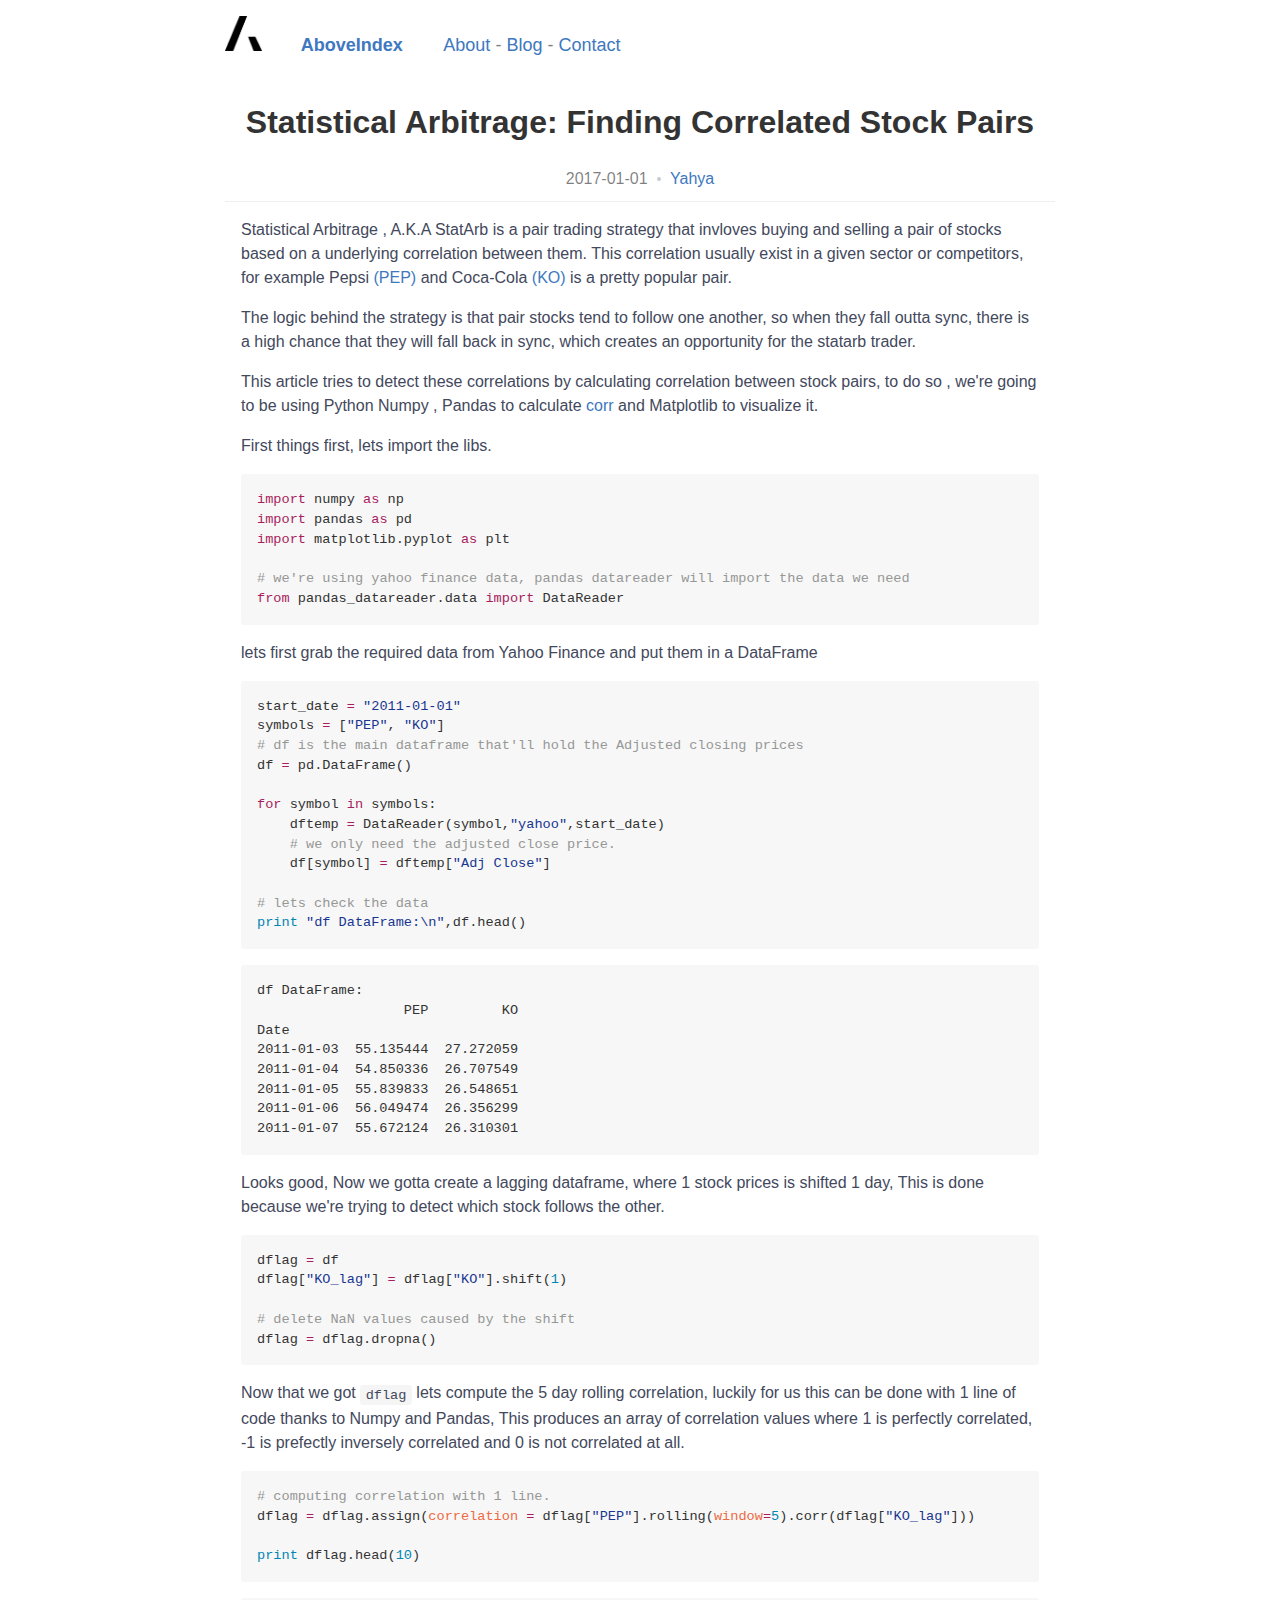
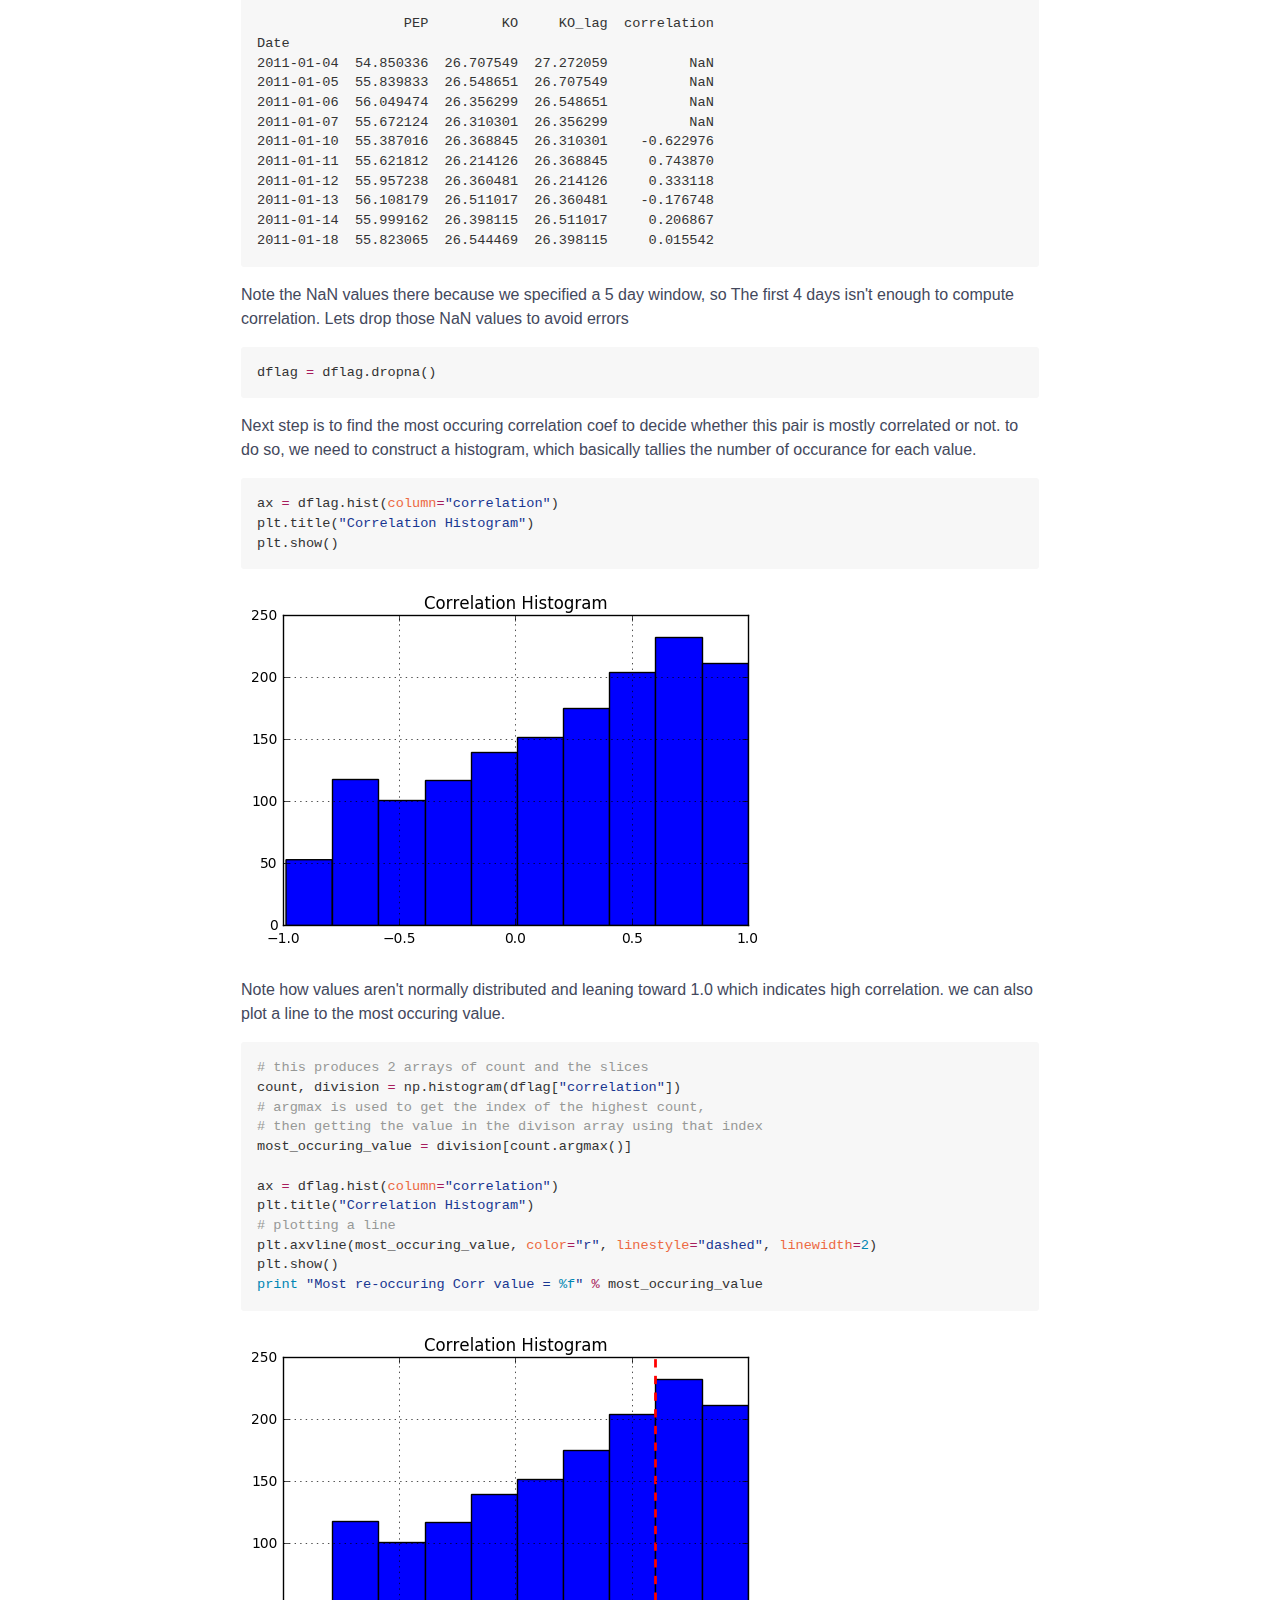
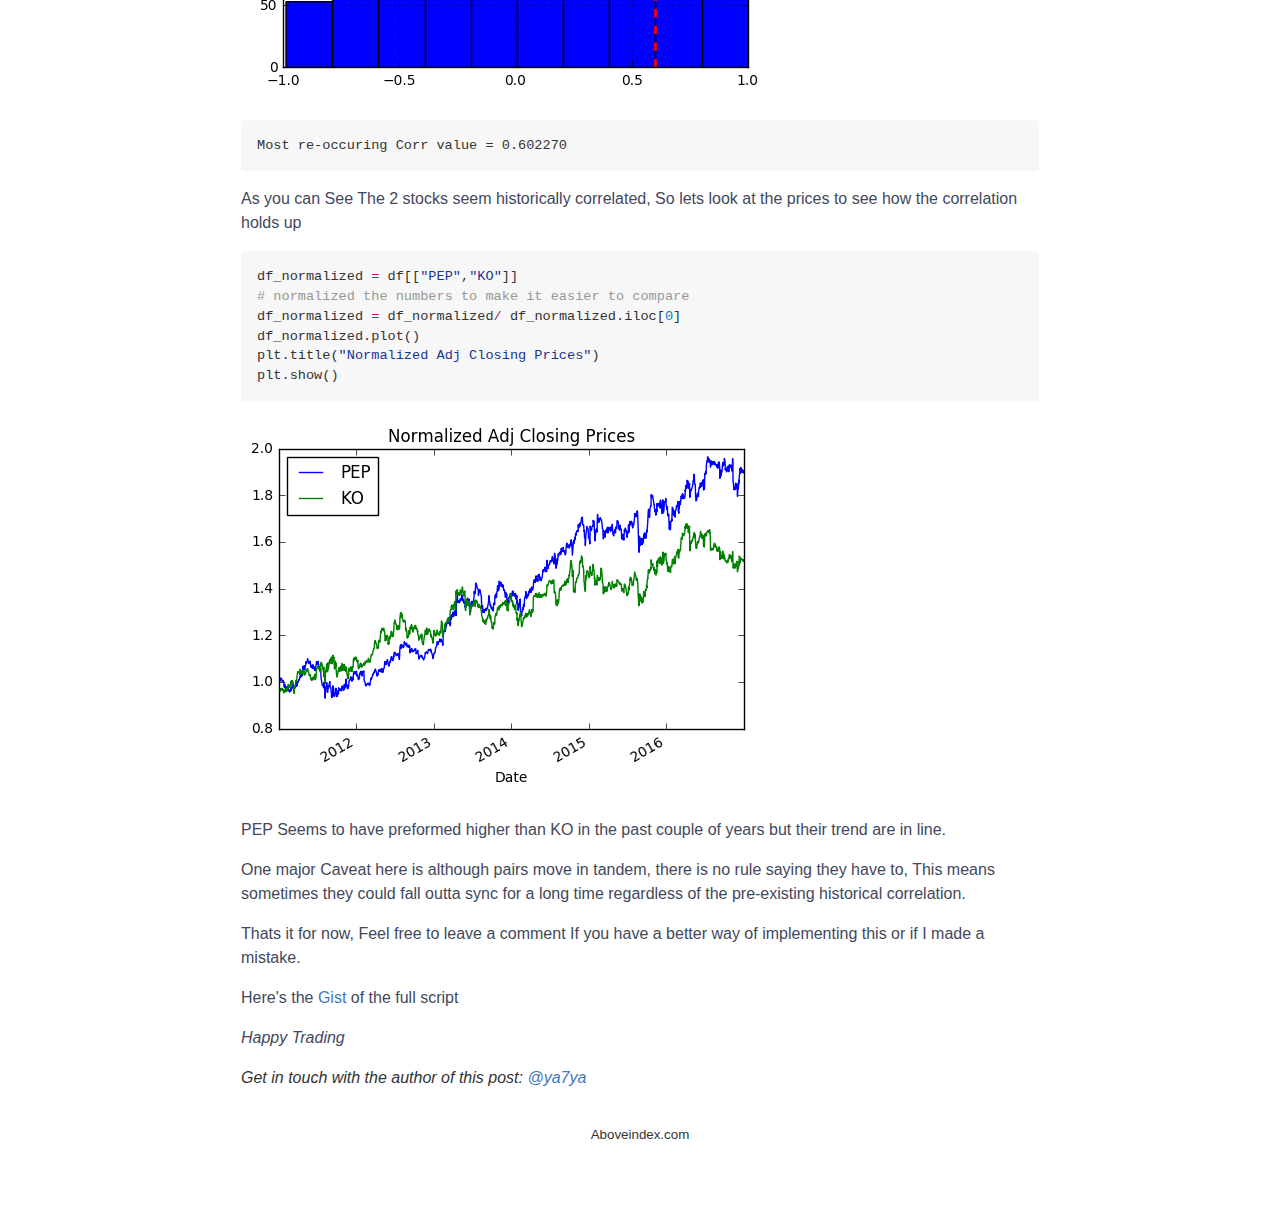
==== statarb-finding-correlated-pairs/index.html @ 2aa1d6ad "aboveindex blog initial commit" ====
<!DOCTYPE html>
<html lang="en">
  <head>
    <meta charset="utf-8">
    <meta name="viewport" content="width=device-width, initial-scale=1">
    <meta http-equiv="x-ua-compatible" content="ie=edge">
    <title>Statistical Arbitrage: Finding Correlated Stock Pairs</title>
    <meta name="description" content="Coding , Trading and Datascience" />
    <meta name="keywords" content="statistical arbitrage,stat Arb,pair trading,pandas,python,training,quant,algorithmic trading" />
    <meta name="author" content="https://twitter.com/ya7ya" />
    <link rel="apple-touch-icon" sizes="57x57" href="/assets/img/favicon/apple-touch-icon-57x57.png">
    <link rel="apple-touch-icon" sizes="60x60" href="/assets/img/favicon/apple-touch-icon-60x60.png">
    <link rel="apple-touch-icon" sizes="72x72" href="/assets/img/favicon/apple-touch-icon-72x72.png">
    <link rel="apple-touch-icon" sizes="76x76" href="/assets/img/favicon/apple-touch-icon-76x76.png">
    <link rel="apple-touch-icon" sizes="114x114" href="/assets/img/favicon/apple-touch-icon-114x114.png">
    <link rel="apple-touch-icon" sizes="120x120" href="/assets/img/favicon/apple-touch-icon-120x120.png">
    <link rel="apple-touch-icon" sizes="144x144" href="/assets/img/favicon/apple-touch-icon-144x144.png">
    <link rel="apple-touch-icon" sizes="152x152" href="/assets/img/favicon/apple-touch-icon-152x152.png">
    <link rel="apple-touch-icon" sizes="180x180" href="/assets/img/favicon/apple-touch-icon-180x180.png">
    <link rel="icon" type="image/png" href="/assets/img/favicon/favicon-32x32.png" sizes="32x32">
    <link rel="icon" type="image/png" href="/assets/img/favicon/android-chrome-192x192.png" sizes="192x192">
    <link rel="icon" type="image/png" href="/assets/img/favicon/favicon-96x96.png" sizes="96x96">
    <link rel="icon" type="image/png" href="/assets/img/favicon/favicon-16x16.png" sizes="16x16">
    <link rel="manifest" href="/assets/img/favicon/manifest.json">
    <link rel="shortcut icon" href="/assets/img/favicon/favicon.ico">
    <meta name="msapplication-TileColor" content="#fff">
    <meta name="msapplication-TileImage" content="/assets/img/favicon/mstile-144x144.png">
    <meta name="msapplication-config" content="/assets/img/favicon/browserconfig.xml">
    <meta name="theme-color" content="#fff">

    <link rel="stylesheet" href="/assets/css/blog.css">

    <!-- FB tags -->
    <meta property="og:url"                content="http://blog.aboveindex.com/statarb-finding-correlated-pairs" />
    <meta property="og:type"               content="article" />
    <meta property="og:title"              content="Statistical Arbitrage: Finding Correlated Stock Pairs" />
    <meta property="og:description"        content="Statistical Arbitrage , A.K.A StatArb is a pair trading strategy that invloves buying and selling a pair of stocks based on a underlying correlation between them." />
    <meta property="og:image"              content="http://blog.aboveindex.com//assets/img/statarb1/output_13_0.png" />

    <!-- Twitter Tags -->
    <meta name="twitter:card" content="summary_large_image">
    <meta name="twitter:site" content="@ya7ya">
    <meta name="twitter:creator" content="@ya7ya">
    <meta name="twitter:title" content="Statistical Arbitrage: Finding Correlated Stock Pairs">
    <meta name="twitter:description" content="Statistical Arbitrage , A.K.A StatArb is a pair trading strategy that invloves buying and selling a pair of stocks based on a underlying correlation between them.">
    <meta name="twitter:image" content="http://blog.aboveindex.com//assets/img/statarb1/output_13_0.png">


  </head>

  <body class="markdown-body">
    <div class="header-section header-compact container-fluid">
      <div class="logo">
        <a href="/"><img src="/assets/img/ailogo.png" height="35px"></a>
      </div>
      <h1 class="no-border">
        <a href="/">AboveIndex</a>
      </h1>
      <div class="small-nav">
        <a href="#">About</a> -
        <a href="/">Blog</a> -
        <a href="https://twitter.com/ya7ya">Contact</a>
      </div>

    </div>

    <div class="container">
      <div class="row">
        <h1 class="post-title no-border">Statistical Arbitrage: Finding Correlated Stock Pairs</h1>
        <div class="post-meta">
          <div class="post-date">2017-01-01</div>
          <div class="post-author"><a href="https://twitter.com/ya7ya">Yahya</a></div>
        </div>

        <div class="post-body">
          <p>Statistical Arbitrage , A.K.A StatArb is a pair trading strategy that invloves buying and selling a pair of stocks based on a underlying correlation between them. This correlation usually exist in a given sector or competitors, for example Pepsi <a href="https://finance.yahoo.com/quote/PEP">(PEP)</a> and Coca-Cola <a href="https://finance.yahoo.com/quote/KO">(KO)</a> is a pretty popular pair.</p>

<p>The logic behind the strategy is that pair stocks tend to follow one another, so when they fall outta sync, there is a high chance that they will fall back in sync, which creates an opportunity for the statarb trader.</p>

<p>This article tries to detect these correlations by calculating correlation between stock pairs, to do so , we're going to be using Python Numpy , Pandas to calculate <a href="">corr</a> and Matplotlib to visualize it.</p>

<p>First things first, lets import the libs.</p>

<div class="highlight highlight-source-python"><pre><span class="pl-k">import</span> numpy <span class="pl-k">as</span> np
<span class="pl-k">import</span> pandas <span class="pl-k">as</span> pd
<span class="pl-k">import</span> matplotlib.pyplot <span class="pl-k">as</span> plt

<span class="pl-c"><span class="pl-c">#</span> we're using yahoo finance data, pandas datareader will import the data we need</span>
<span class="pl-k">from</span> pandas_datareader.data <span class="pl-k">import</span> DataReader</pre></div>

<p>lets first grab the required data from Yahoo Finance and put them in a DataFrame</p>

<div class="highlight highlight-source-python"><pre>start_date <span class="pl-k">=</span> <span class="pl-s"><span class="pl-pds">"</span>2011-01-01<span class="pl-pds">"</span></span>
symbols <span class="pl-k">=</span> [<span class="pl-s"><span class="pl-pds">"</span>PEP<span class="pl-pds">"</span></span>, <span class="pl-s"><span class="pl-pds">"</span>KO<span class="pl-pds">"</span></span>]
<span class="pl-c"><span class="pl-c">#</span> df is the main dataframe that'll hold the Adjusted closing prices</span>
df <span class="pl-k">=</span> pd.DataFrame()

<span class="pl-k">for</span> symbol <span class="pl-k">in</span> symbols:
    dftemp <span class="pl-k">=</span> DataReader(symbol,<span class="pl-s"><span class="pl-pds">"</span>yahoo<span class="pl-pds">"</span></span>,start_date)
    <span class="pl-c"><span class="pl-c">#</span> we only need the adjusted close price.</span>
    df[symbol] <span class="pl-k">=</span> dftemp[<span class="pl-s"><span class="pl-pds">"</span>Adj Close<span class="pl-pds">"</span></span>]

<span class="pl-c"><span class="pl-c">#</span> lets check the data</span>
<span class="pl-c1">print</span> <span class="pl-s"><span class="pl-pds">"</span>df DataFrame:<span class="pl-cce">\n</span><span class="pl-pds">"</span></span>,df.head()</pre></div>

<pre><code>df DataFrame:
                  PEP         KO
Date                            
2011-01-03  55.135444  27.272059
2011-01-04  54.850336  26.707549
2011-01-05  55.839833  26.548651
2011-01-06  56.049474  26.356299
2011-01-07  55.672124  26.310301
</code></pre>

<p>Looks good, Now we gotta create a lagging dataframe, where 1 stock prices is shifted 1 day, This is done because we're trying to detect which stock follows the other.</p>

<div class="highlight highlight-source-python"><pre>dflag <span class="pl-k">=</span> df
dflag[<span class="pl-s"><span class="pl-pds">"</span>KO_lag<span class="pl-pds">"</span></span>] <span class="pl-k">=</span> dflag[<span class="pl-s"><span class="pl-pds">"</span>KO<span class="pl-pds">"</span></span>].shift(<span class="pl-c1">1</span>)

<span class="pl-c"><span class="pl-c">#</span> delete NaN values caused by the shift</span>
dflag <span class="pl-k">=</span> dflag.dropna()</pre></div>

<p>Now that we got <code>dflag</code> lets compute the 5 day rolling correlation, luckily for us this can be done with 1 line of code thanks to Numpy and Pandas, This produces an array of correlation values where 1 is perfectly correlated, -1 is prefectly inversely correlated and 0 is not correlated at all.</p>

<div class="highlight highlight-source-python"><pre><span class="pl-c"><span class="pl-c">#</span> computing correlation with 1 line.</span>
dflag <span class="pl-k">=</span> dflag.assign(<span class="pl-v">correlation</span> <span class="pl-k">=</span> dflag[<span class="pl-s"><span class="pl-pds">"</span>PEP<span class="pl-pds">"</span></span>].rolling(<span class="pl-v">window</span><span class="pl-k">=</span><span class="pl-c1">5</span>).corr(dflag[<span class="pl-s"><span class="pl-pds">"</span>KO_lag<span class="pl-pds">"</span></span>]))

<span class="pl-c1">print</span> dflag.head(<span class="pl-c1">10</span>)</pre></div>

<pre><code>                  PEP         KO     KO_lag  correlation
Date                                                    
2011-01-04  54.850336  26.707549  27.272059          NaN
2011-01-05  55.839833  26.548651  26.707549          NaN
2011-01-06  56.049474  26.356299  26.548651          NaN
2011-01-07  55.672124  26.310301  26.356299          NaN
2011-01-10  55.387016  26.368845  26.310301    -0.622976
2011-01-11  55.621812  26.214126  26.368845     0.743870
2011-01-12  55.957238  26.360481  26.214126     0.333118
2011-01-13  56.108179  26.511017  26.360481    -0.176748
2011-01-14  55.999162  26.398115  26.511017     0.206867
2011-01-18  55.823065  26.544469  26.398115     0.015542
</code></pre>

<p>Note the NaN values there because we specified a 5 day window, so The first 4 days isn't enough to compute correlation. Lets drop those NaN values to avoid errors</p>

<div class="highlight highlight-source-python"><pre>dflag <span class="pl-k">=</span> dflag.dropna()</pre></div>

<p>Next step is to find the most occuring correlation coef to decide whether this pair is mostly correlated or not. to do so, we need to construct a histogram, which basically tallies the number of occurance for each value.</p>

<div class="highlight highlight-source-python"><pre>ax <span class="pl-k">=</span> dflag.hist(<span class="pl-v">column</span><span class="pl-k">=</span><span class="pl-s"><span class="pl-pds">"</span>correlation<span class="pl-pds">"</span></span>)
plt.title(<span class="pl-s"><span class="pl-pds">"</span>Correlation Histogram<span class="pl-pds">"</span></span>)
plt.show()</pre></div>

<p><a href="/assets/img/statarb1/output_11_0.png" target="_blank"><img src="/assets/img/statarb1/output_11_0.png" alt="png" style="max-width:100%;"></a></p>

<p>Note how values aren't normally distributed and leaning toward 1.0 which indicates high correlation. we can also plot a line to the most occuring value.</p>

<div class="highlight highlight-source-python"><pre><span class="pl-c"><span class="pl-c">#</span> this produces 2 arrays of count and the slices</span>
count, division <span class="pl-k">=</span> np.histogram(dflag[<span class="pl-s"><span class="pl-pds">"</span>correlation<span class="pl-pds">"</span></span>])
<span class="pl-c"><span class="pl-c">#</span> argmax is used to get the index of the highest count,</span>
<span class="pl-c"><span class="pl-c">#</span> then getting the value in the divison array using that index</span>
most_occuring_value <span class="pl-k">=</span> division[count.argmax()]

ax <span class="pl-k">=</span> dflag.hist(<span class="pl-v">column</span><span class="pl-k">=</span><span class="pl-s"><span class="pl-pds">"</span>correlation<span class="pl-pds">"</span></span>)
plt.title(<span class="pl-s"><span class="pl-pds">"</span>Correlation Histogram<span class="pl-pds">"</span></span>)
<span class="pl-c"><span class="pl-c">#</span> plotting a line</span>
plt.axvline(most_occuring_value, <span class="pl-v">color</span><span class="pl-k">=</span><span class="pl-s"><span class="pl-pds">"</span>r<span class="pl-pds">"</span></span>, <span class="pl-v">linestyle</span><span class="pl-k">=</span><span class="pl-s"><span class="pl-pds">"</span>dashed<span class="pl-pds">"</span></span>, <span class="pl-v">linewidth</span><span class="pl-k">=</span><span class="pl-c1">2</span>)
plt.show()
<span class="pl-c1">print</span> <span class="pl-s"><span class="pl-pds">"</span>Most re-occuring Corr value = <span class="pl-c1">%f</span><span class="pl-pds">"</span></span> <span class="pl-k">%</span> most_occuring_value</pre></div>

<p><a href="/assets/img/statarb1/output_13_0.png" target="_blank"><img src="/assets/img/statarb1/output_13_0.png" alt="png" style="max-width:100%;"></a></p>

<pre><code>Most re-occuring Corr value = 0.602270
</code></pre>

<p>As you can See The 2 stocks seem historically correlated, So lets look at the prices to see how the correlation holds up</p>

<div class="highlight highlight-source-python"><pre>df_normalized <span class="pl-k">=</span> df[[<span class="pl-s"><span class="pl-pds">"</span>PEP<span class="pl-pds">"</span></span>,<span class="pl-s"><span class="pl-pds">"</span>KO<span class="pl-pds">"</span></span>]]
<span class="pl-c"><span class="pl-c">#</span> normalized the numbers to make it easier to compare</span>
df_normalized <span class="pl-k">=</span> df_normalized<span class="pl-k">/</span> df_normalized.iloc[<span class="pl-c1">0</span>]
df_normalized.plot()
plt.title(<span class="pl-s"><span class="pl-pds">"</span>Normalized Adj Closing Prices<span class="pl-pds">"</span></span>)
plt.show()</pre></div>

<p><a href="/assets/img/statarb1/output_15_0.png" target="_blank"><img src="/assets/img/statarb1/output_15_0.png" alt="png" style="max-width:100%;"></a></p>

<p>PEP Seems to have preformed higher than KO in the past couple of years but their trend are in line.</p>

<p>One major Caveat here is although pairs move in tandem, there is no rule saying they have to, This means sometimes they could fall outta sync for a long time regardless of the pre-existing historical correlation.</p>

<p>Thats it for now, Feel free to leave a comment If you have a better way of implementing this or if I made a mistake.</p>

<p>Here's the <a href="https://gist.github.com/ya7ya/3dacf63ed4ae6766c00daa8bda189ccc">Gist</a> of the full script</p>

<p><em>Happy Trading</em></p>



            <em>
              Get in touch with the author of this post:
              <a href="https://twitter.com/ya7ya" target="_blank">@ya7ya</a>
            </em>
            </p>



          </div>
    </div>
  </div>
    <footer style="text-align:center;">
      <p><small>Aboveindex.com</small></p>
    </footer>
  </body>
</html>
---- assets/css/blog.css ----
@font-face {
  font-family: octicons-link;
  src: url([data-uri]) format("woff"); }

.markdown-body {
  box-sizing: border-box;
  min-width: 200px;
  max-width: 920px;
  margin: 0 auto;
  padding: 45px;
  padding-top: 0; }

@media (max-width: 544px) {
  .markdown-body {
    padding: 18px; }
  .header-compact h1 {
    display: none !important; }
  .header-section h1 {
    margin-top: 0 !important; }
  .header-section .small-nav {
    padding: 0; } }

.header-section {
  text-align: center;
  border-bottom: 1px solid #eee; }

.header-compact {
  text-align: left;
  border-bottom: none; }
  .header-compact h1 {
    display: inline-block;
    padding-left: 1em;
    font-size: 18px !important; }

.logo {
  display: inline-block;
  text-align: left;
  padding: 1em;
  padding-left: 0; }

.tagline {
  display: block;
  font-size: 14px;
  color: rgba(0, 0, 0, 0.5); }

.no-border {
  border: none !important; }

.small-nav {
  padding-left: 2em;
  font-weight: 400;
  font-size: 18px;
  color: rgba(0, 0, 0, 0.5);
  display: inline-block; }

.post-title {
  text-align: center; }

.post-meta {
  text-align: center;
  border-bottom: 1px solid #eee;
  padding-bottom: 10px; }
  .post-meta .post-date, .post-meta .post-author {
    display: inline-block;
    color: rgba(0, 0, 0, 0.5); }
  .post-meta .post-author::before {
    content: '';
    width: 4px;
    height: 4px;
    display: inline-block;
    border-radius: 50%;
    background: #96a0b0;
    opacity: 0.55;
    vertical-align: middle;
    margin: 0 9px 0 5px;
    position: relative;
    top: -1px; }

.post-body {
  padding: 1em; }
  .post-body p {
    line-height: 1.5em;
    color: #43485c; }

.markdown-body {
  -ms-text-size-adjust: 100%;
  -webkit-text-size-adjust: 100%;
  line-height: 1.5;
  color: #333;
  font-family: -apple-system, BlinkMacSystemFont, "Segoe UI", Roboto, Helvetica, Arial, sans-serif, "Apple Color Emoji", "Segoe UI Emoji", "Segoe UI Symbol";
  font-size: 16px;
  line-height: 1.5;
  word-wrap: break-word; }

.markdown-body .pl-c {
  color: #969896; }

.markdown-body .pl-c1,
.markdown-body .pl-s .pl-v {
  color: #0086b3; }

.markdown-body .pl-e,
.markdown-body .pl-en {
  color: #795da3; }

.markdown-body .pl-smi,
.markdown-body .pl-s .pl-s1 {
  color: #333; }

.markdown-body .pl-ent {
  color: #63a35c; }

.markdown-body .pl-k {
  color: #a71d5d; }

.markdown-body .pl-s,
.markdown-body .pl-pds,
.markdown-body .pl-s .pl-pse .pl-s1,
.markdown-body .pl-sr,
.markdown-body .pl-sr .pl-cce,
.markdown-body .pl-sr .pl-sre,
.markdown-body .pl-sr .pl-sra {
  color: #183691; }

.markdown-body .pl-v {
  color: #ed6a43; }

.markdown-body .pl-id {
  color: #b52a1d; }

.markdown-body .pl-ii {
  color: #f8f8f8;
  background-color: #b52a1d; }

.markdown-body .pl-sr .pl-cce {
  font-weight: bold;
  color: #63a35c; }

.markdown-body .pl-ml {
  color: #693a17; }

.markdown-body .pl-mh,
.markdown-body .pl-mh .pl-en,
.markdown-body .pl-ms {
  font-weight: bold;
  color: #1d3e81; }

.markdown-body .pl-mq {
  color: #008080; }

.markdown-body .pl-mi {
  font-style: italic;
  color: #333; }

.markdown-body .pl-mb {
  font-weight: bold;
  color: #333; }

.markdown-body .pl-md {
  color: #bd2c00;
  background-color: #ffecec; }

.markdown-body .pl-mi1 {
  color: #55a532;
  background-color: #eaffea; }

.markdown-body .pl-mdr {
  font-weight: bold;
  color: #795da3; }

.markdown-body .pl-mo {
  color: #1d3e81; }

.markdown-body .octicon {
  display: inline-block;
  vertical-align: text-top;
  fill: currentColor; }

.markdown-body a {
  background-color: transparent;
  -webkit-text-decoration-skip: objects; }

.markdown-body a:active,
.markdown-body a:hover {
  outline-width: 0; }

.markdown-body strong {
  font-weight: inherit; }

.markdown-body strong {
  font-weight: bolder; }

.markdown-body h1 {
  font-size: 2em;
  margin: 0.67em 0; }

.markdown-body img {
  border-style: none; }

.markdown-body svg:not(:root) {
  overflow: hidden; }

.markdown-body code,
.markdown-body kbd,
.markdown-body pre {
  font-family: monospace, monospace;
  font-size: 1em; }

.markdown-body hr {
  box-sizing: content-box;
  height: 0;
  overflow: visible; }

.markdown-body input {
  font: inherit;
  margin: 0; }

.markdown-body input {
  overflow: visible; }

.markdown-body [type="checkbox"] {
  box-sizing: border-box;
  padding: 0; }

.markdown-body * {
  box-sizing: border-box; }

.markdown-body input {
  font-family: inherit;
  font-size: inherit;
  line-height: inherit; }

.markdown-body a {
  color: #4078c0;
  text-decoration: none; }

.markdown-body a:hover,
.markdown-body a:active {
  text-decoration: underline; }

.markdown-body strong {
  font-weight: 600; }

.markdown-body hr {
  height: 0;
  margin: 15px 0;
  overflow: hidden;
  background: transparent;
  border: 0;
  border-bottom: 1px solid #ddd; }

.markdown-body hr::before {
  display: table;
  content: ""; }

.markdown-body hr::after {
  display: table;
  clear: both;
  content: ""; }

.markdown-body table {
  border-spacing: 0;
  border-collapse: collapse; }

.markdown-body td,
.markdown-body th {
  padding: 0; }

.markdown-body h1,
.markdown-body h2,
.markdown-body h3,
.markdown-body h4,
.markdown-body h5,
.markdown-body h6 {
  margin-top: 0;
  margin-bottom: 0; }

.markdown-body h1 {
  font-size: 32px;
  font-weight: 600; }

.markdown-body h2 {
  font-size: 24px;
  font-weight: 600; }

.markdown-body h3 {
  font-size: 20px;
  font-weight: 600; }

.markdown-body h4 {
  font-size: 16px;
  font-weight: 600; }

.markdown-body h5 {
  font-size: 14px;
  font-weight: 600; }

.markdown-body h6 {
  font-size: 12px;
  font-weight: 600; }

.markdown-body p {
  margin-top: 0;
  margin-bottom: 10px; }

.markdown-body blockquote {
  margin: 0; }

.markdown-body ul,
.markdown-body ol {
  padding-left: 0;
  margin-top: 0;
  margin-bottom: 0; }

.markdown-body ol ol,
.markdown-body ul ol {
  list-style-type: lower-roman; }

.markdown-body ul ul ol,
.markdown-body ul ol ol,
.markdown-body ol ul ol,
.markdown-body ol ol ol {
  list-style-type: lower-alpha; }

.markdown-body dd {
  margin-left: 0; }

.markdown-body code {
  font-family: Consolas, "Liberation Mono", Menlo, Courier, monospace;
  font-size: 12px; }

.markdown-body pre {
  margin-top: 0;
  margin-bottom: 0;
  font: 12px Consolas, "Liberation Mono", Menlo, Courier, monospace; }

.markdown-body .octicon {
  vertical-align: text-bottom; }

.markdown-body input {
  -webkit-font-feature-settings: "liga" 0;
  font-feature-settings: "liga" 0; }

.markdown-body::before {
  display: table;
  content: ""; }

.markdown-body::after {
  display: table;
  clear: both;
  content: ""; }

.markdown-body > *:first-child {
  margin-top: 0 !important; }

.markdown-body > *:last-child {
  margin-bottom: 0 !important; }

.markdown-body a:not([href]) {
  color: inherit;
  text-decoration: none; }

.markdown-body .anchor {
  float: left;
  padding-right: 4px;
  margin-left: -20px;
  line-height: 1; }

.markdown-body .anchor:focus {
  outline: none; }

.markdown-body p,
.markdown-body blockquote,
.markdown-body ul,
.markdown-body ol,
.markdown-body dl,
.markdown-body table,
.markdown-body pre {
  margin-top: 0;
  margin-bottom: 16px; }

.markdown-body hr {
  height: 0.25em;
  padding: 0;
  margin: 24px 0;
  background-color: #e7e7e7;
  border: 0; }

.markdown-body blockquote {
  padding: 0 1em;
  color: #777;
  border-left: 0.25em solid #ddd; }

.markdown-body blockquote > :first-child {
  margin-top: 0; }

.markdown-body blockquote > :last-child {
  margin-bottom: 0; }

.markdown-body kbd {
  display: inline-block;
  padding: 3px 5px;
  font-size: 11px;
  line-height: 10px;
  color: #555;
  vertical-align: middle;
  background-color: #fcfcfc;
  border: solid 1px #ccc;
  border-bottom-color: #bbb;
  border-radius: 3px;
  box-shadow: inset 0 -1px 0 #bbb; }

.markdown-body h1,
.markdown-body h2,
.markdown-body h3,
.markdown-body h4,
.markdown-body h5,
.markdown-body h6 {
  margin-top: 24px;
  margin-bottom: 16px;
  font-weight: 600;
  line-height: 1.25; }

.markdown-body h1 .octicon-link,
.markdown-body h2 .octicon-link,
.markdown-body h3 .octicon-link,
.markdown-body h4 .octicon-link,
.markdown-body h5 .octicon-link,
.markdown-body h6 .octicon-link {
  color: #000;
  vertical-align: middle;
  visibility: hidden; }

.markdown-body h1:hover .anchor,
.markdown-body h2:hover .anchor,
.markdown-body h3:hover .anchor,
.markdown-body h4:hover .anchor,
.markdown-body h5:hover .anchor,
.markdown-body h6:hover .anchor {
  text-decoration: none; }

.markdown-body h1:hover .anchor .octicon-link,
.markdown-body h2:hover .anchor .octicon-link,
.markdown-body h3:hover .anchor .octicon-link,
.markdown-body h4:hover .anchor .octicon-link,
.markdown-body h5:hover .anchor .octicon-link,
.markdown-body h6:hover .anchor .octicon-link {
  visibility: visible; }

.markdown-body h1 {
  padding-bottom: 0.3em;
  font-size: 2em;
  border-bottom: 1px solid #eee; }

.markdown-body h2 {
  padding-bottom: 0.3em;
  font-size: 1.5em;
  border-bottom: 1px solid #eee; }

.markdown-body h3 {
  font-size: 1.25em; }

.markdown-body h4 {
  font-size: 1em; }

.markdown-body h5 {
  font-size: 0.875em; }

.markdown-body h6 {
  font-size: 0.85em;
  color: #777; }

.markdown-body ul,
.markdown-body ol {
  padding-left: 2em; }

.markdown-body ul ul,
.markdown-body ul ol,
.markdown-body ol ol,
.markdown-body ol ul {
  margin-top: 0;
  margin-bottom: 0; }

.markdown-body li > p {
  margin-top: 16px; }

.markdown-body li + li {
  margin-top: 0.25em; }

.markdown-body dl {
  padding: 0; }

.markdown-body dl dt {
  padding: 0;
  margin-top: 16px;
  font-size: 1em;
  font-style: italic;
  font-weight: bold; }

.markdown-body dl dd {
  padding: 0 16px;
  margin-bottom: 16px; }

.markdown-body table {
  display: block;
  width: 100%;
  overflow: auto; }

.markdown-body table th {
  font-weight: bold; }

.markdown-body table th,
.markdown-body table td {
  padding: 6px 13px;
  border: 1px solid #ddd; }

.markdown-body table tr {
  background-color: #fff;
  border-top: 1px solid #ccc; }

.markdown-body table tr:nth-child(2n) {
  background-color: #f8f8f8; }

.markdown-body img {
  max-width: 100%;
  box-sizing: content-box;
  background-color: #fff; }

.markdown-body code {
  padding: 0;
  padding-top: 0.2em;
  padding-bottom: 0.2em;
  margin: 0;
  font-size: 85%;
  background-color: rgba(0, 0, 0, 0.04);
  border-radius: 3px; }

.markdown-body code::before,
.markdown-body code::after {
  letter-spacing: -0.2em;
  content: "\00a0"; }

.markdown-body pre {
  word-wrap: normal; }

.markdown-body pre > code {
  padding: 0;
  margin: 0;
  font-size: 100%;
  word-break: normal;
  white-space: pre;
  background: transparent;
  border: 0; }

.markdown-body .highlight {
  margin-bottom: 16px; }

.markdown-body .highlight pre {
  margin-bottom: 0;
  word-break: normal; }

.markdown-body .highlight pre,
.markdown-body pre {
  padding: 16px;
  overflow: auto;
  font-size: 85%;
  line-height: 1.45;
  background-color: #f7f7f7;
  border-radius: 3px; }

.markdown-body pre code {
  display: inline;
  max-width: auto;
  padding: 0;
  margin: 0;
  overflow: visible;
  line-height: inherit;
  word-wrap: normal;
  background-color: transparent;
  border: 0; }

.markdown-body pre code::before,
.markdown-body pre code::after {
  content: normal; }

.markdown-body .pl-0 {
  padding-left: 0 !important; }

.markdown-body .pl-1 {
  padding-left: 3px !important; }

.markdown-body .pl-2 {
  padding-left: 6px !important; }

.markdown-body .pl-3 {
  padding-left: 12px !important; }

.markdown-body .pl-4 {
  padding-left: 24px !important; }

.markdown-body .pl-5 {
  padding-left: 36px !important; }

.markdown-body .pl-6 {
  padding-left: 48px !important; }

.markdown-body .full-commit .btn-outline:not(:disabled):hover {
  color: #4078c0;
  border: 1px solid #4078c0; }

.markdown-body kbd {
  display: inline-block;
  padding: 3px 5px;
  font: 11px Consolas, "Liberation Mono", Menlo, Courier, monospace;
  line-height: 10px;
  color: #555;
  vertical-align: middle;
  background-color: #fcfcfc;
  border: solid 1px #ccc;
  border-bottom-color: #bbb;
  border-radius: 3px;
  box-shadow: inset 0 -1px 0 #bbb; }

.markdown-body :checked + .radio-label {
  position: relative;
  z-index: 1;
  border-color: #4078c0; }

.markdown-body .task-list-item {
  list-style-type: none; }

.markdown-body .task-list-item + .task-list-item {
  margin-top: 3px; }

.markdown-body .task-list-item input {
  margin: 0 0.2em 0.25em -1.6em;
  vertical-align: middle; }

.markdown-body hr {
  border-bottom-color: #eee; }
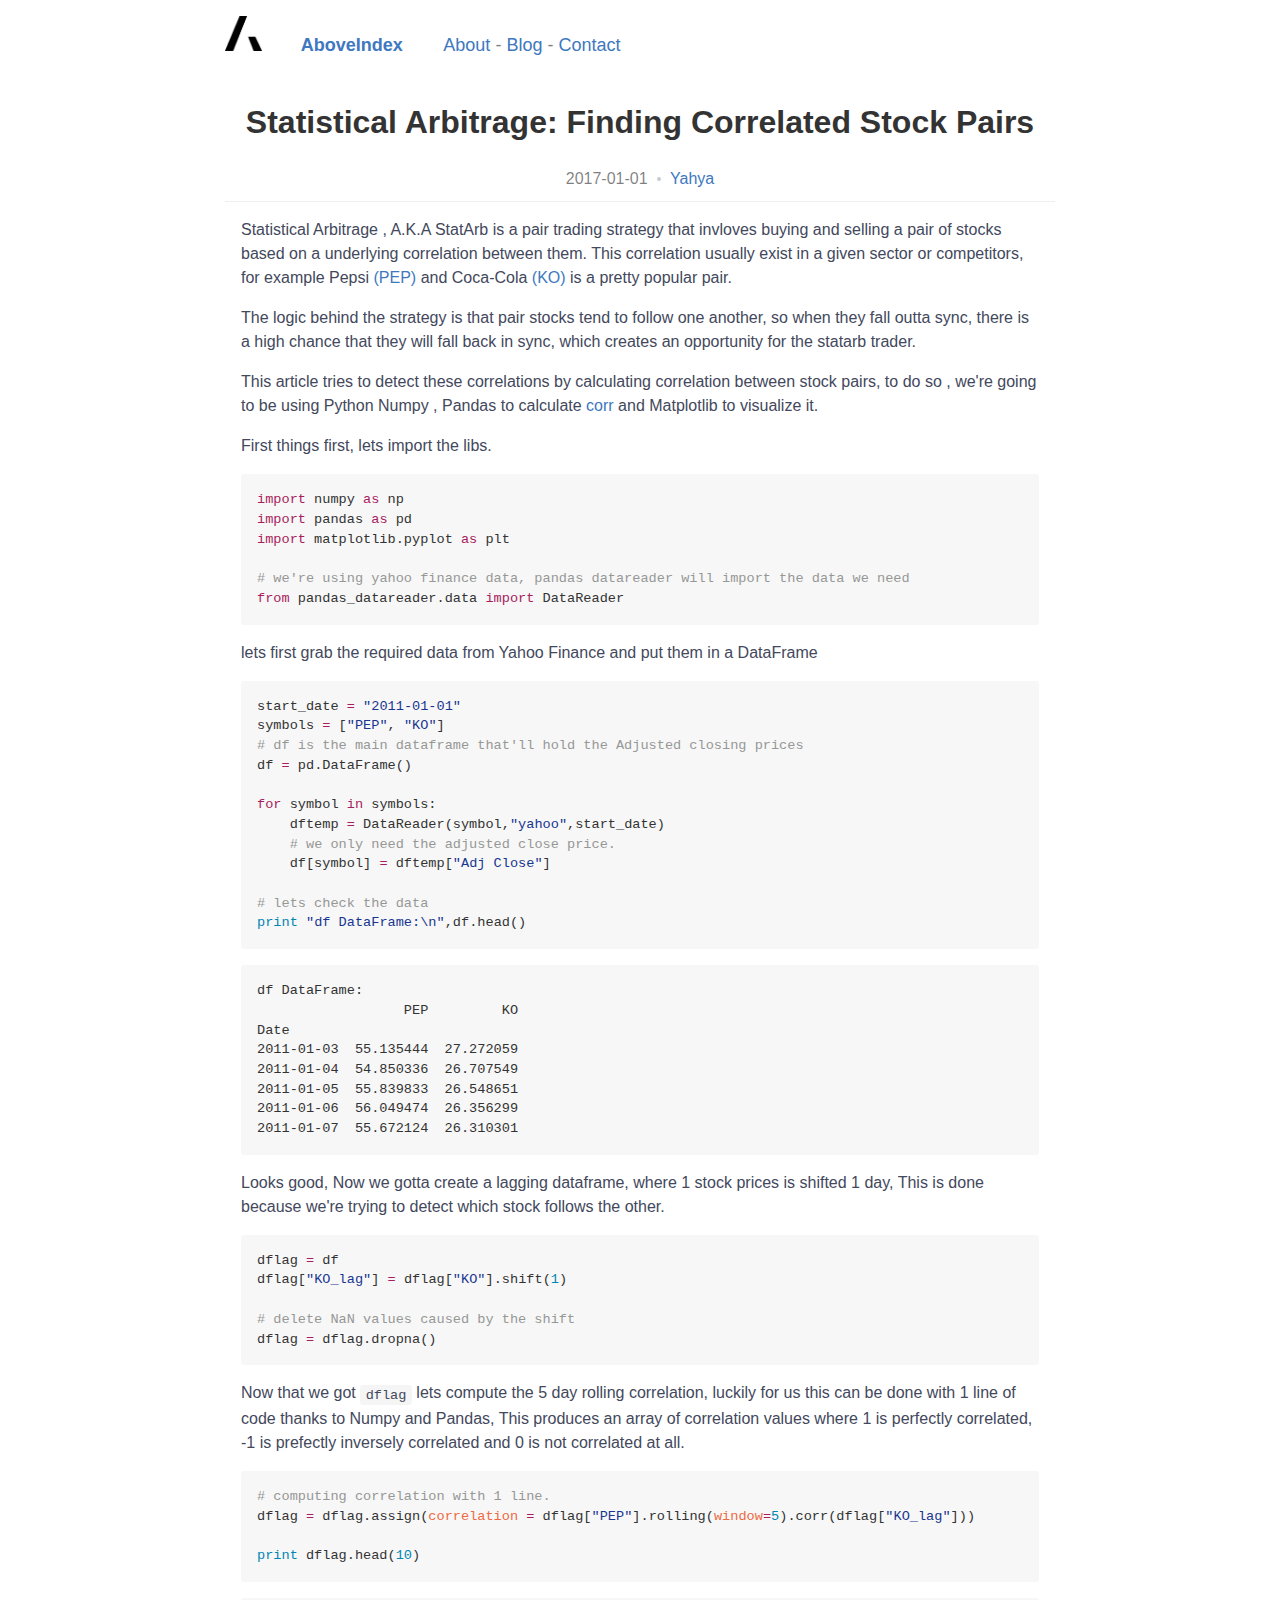
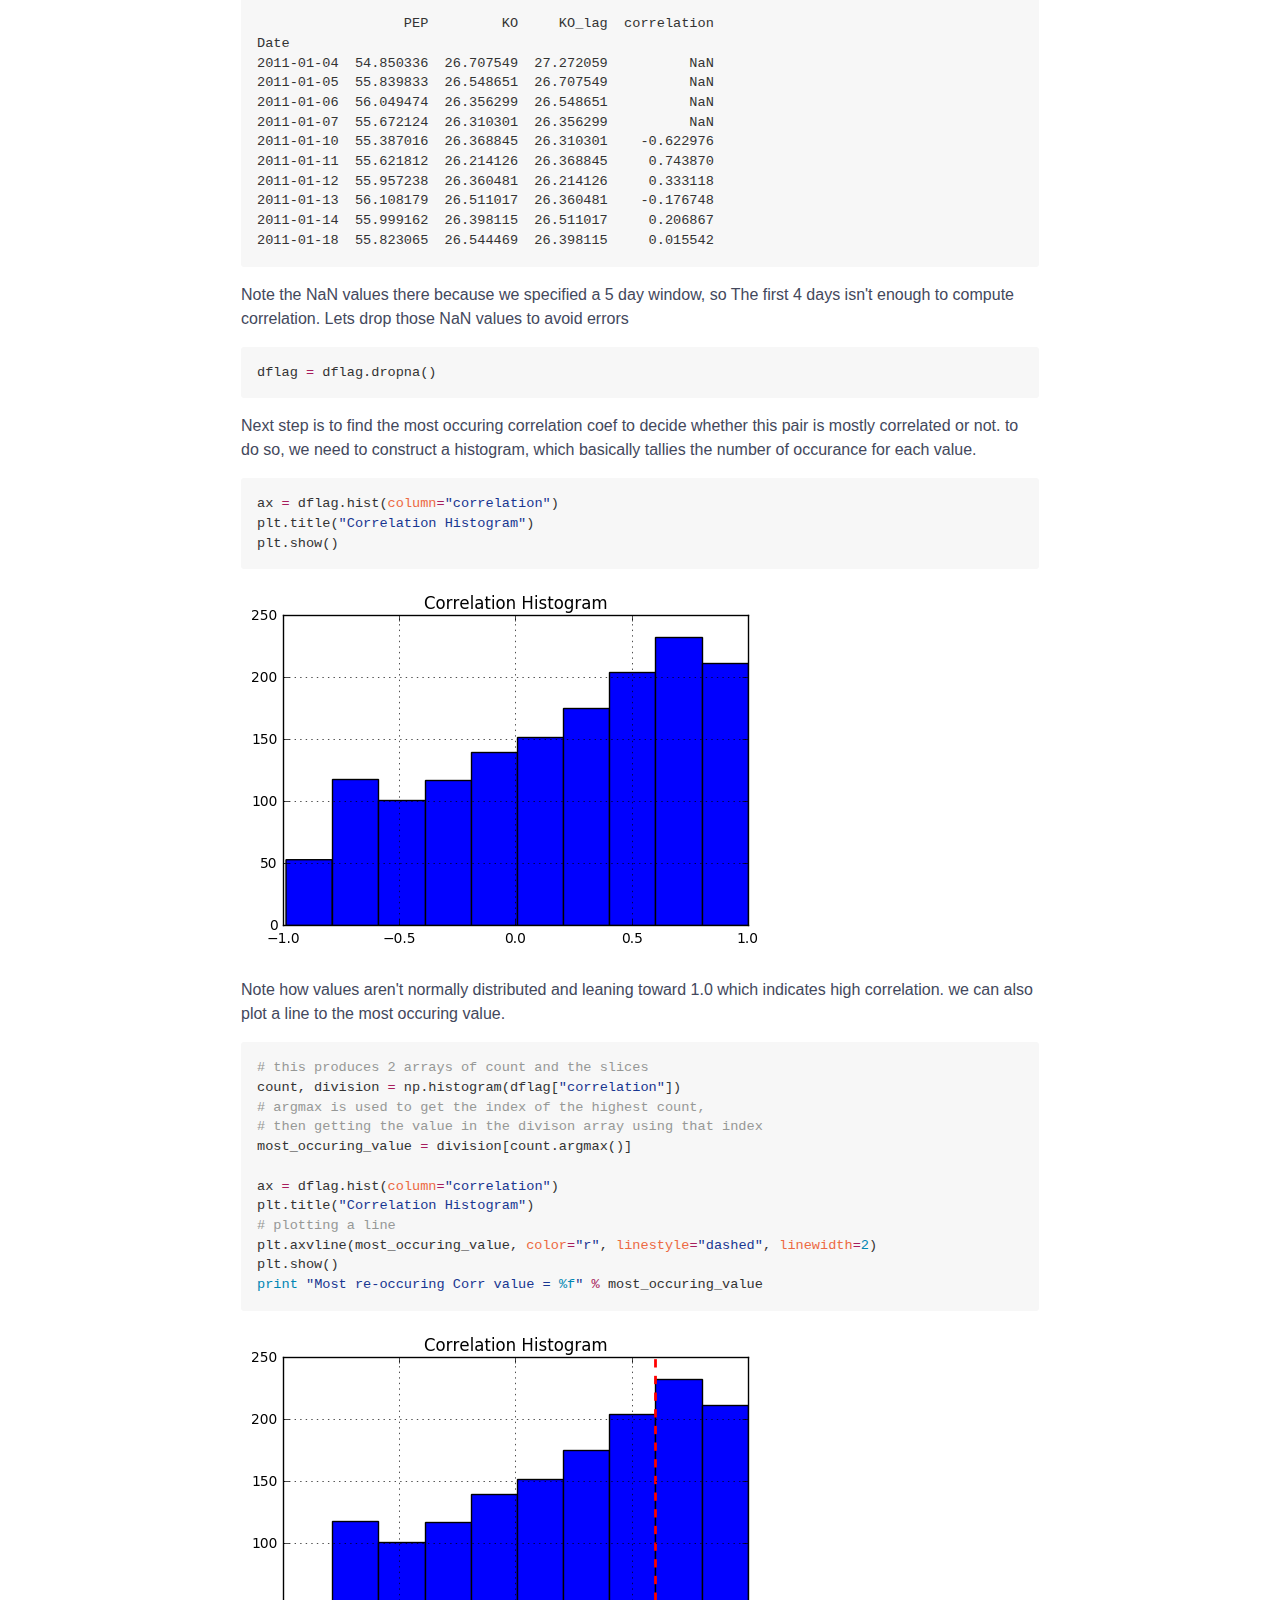
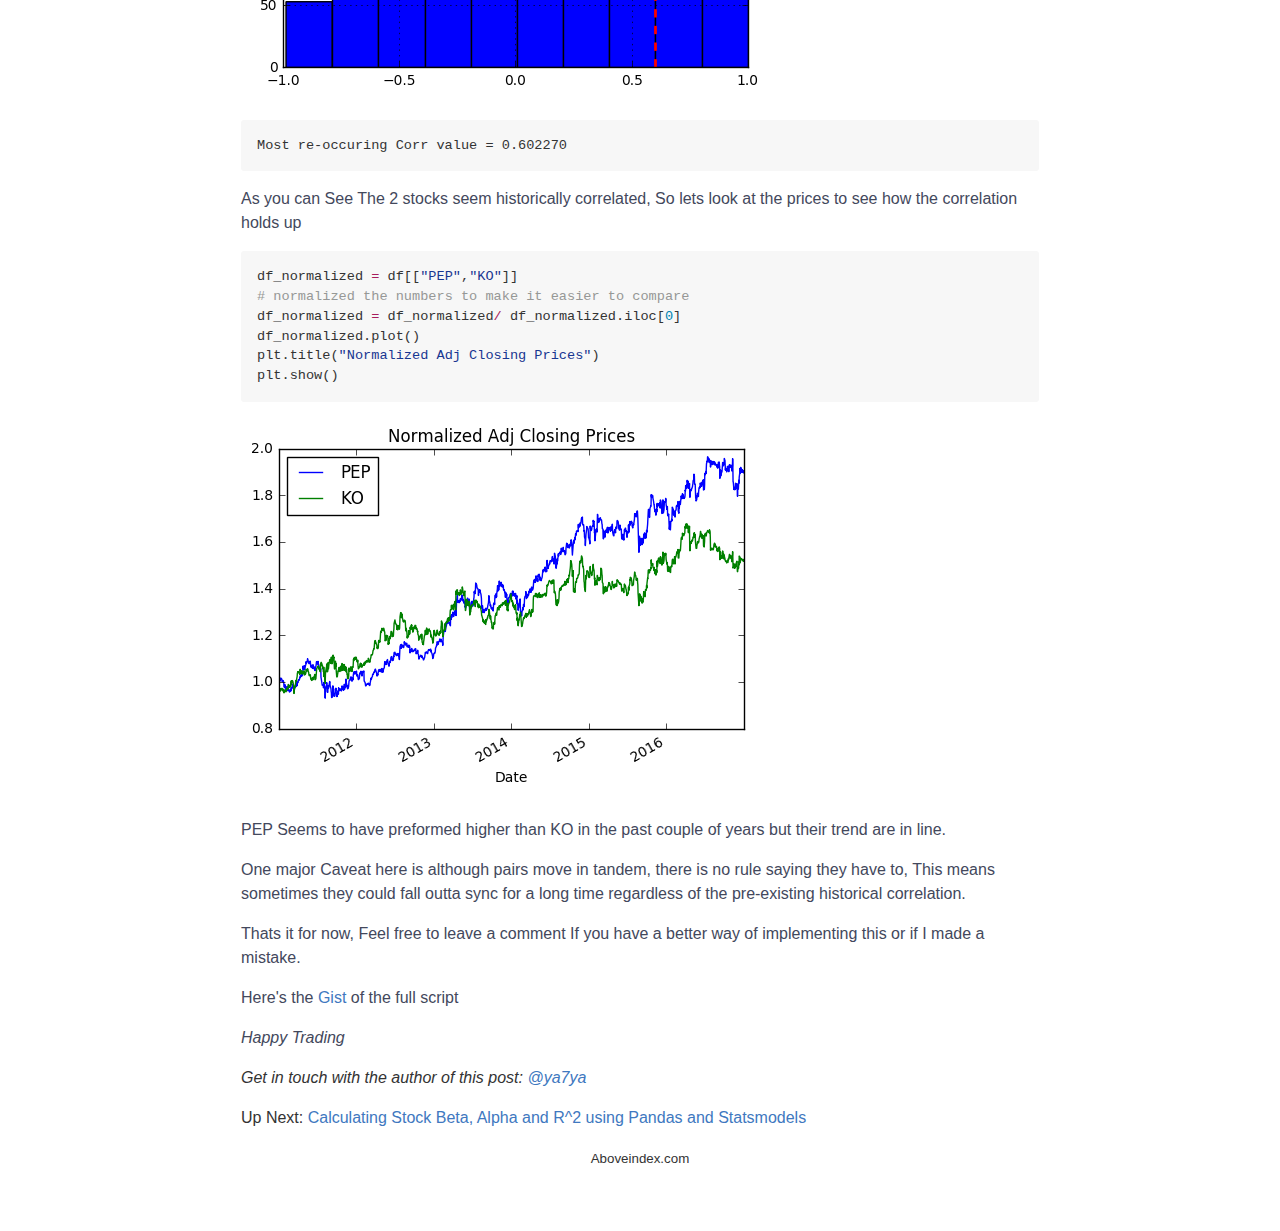
==== commit 3ac2c39a: "calculating beta" ====
--- a/statarb-finding-correlated-pairs/index.html
+++ b/statarb-finding-correlated-pairs/index.html
@@ -35,7 +35,7 @@
     <meta property="og:type"               content="article" />
     <meta property="og:title"              content="Statistical Arbitrage: Finding Correlated Stock Pairs" />
     <meta property="og:description"        content="Statistical Arbitrage , A.K.A StatArb is a pair trading strategy that invloves buying and selling a pair of stocks based on a underlying correlation between them." />
-    <meta property="og:image"              content="http://blog.aboveindex.com//assets/img/statarb1/output_13_0.png" />
+    <meta property="og:image"              content="http://blog.aboveindex.com/assets/img/statarb1/output_13_0.png" />
 
     <!-- Twitter Tags -->
     <meta name="twitter:card" content="summary_large_image">
@@ -43,7 +43,7 @@
     <meta name="twitter:creator" content="@ya7ya">
     <meta name="twitter:title" content="Statistical Arbitrage: Finding Correlated Stock Pairs">
     <meta name="twitter:description" content="Statistical Arbitrage , A.K.A StatArb is a pair trading strategy that invloves buying and selling a pair of stocks based on a underlying correlation between them.">
-    <meta name="twitter:image" content="http://blog.aboveindex.com//assets/img/statarb1/output_13_0.png">
+    <meta name="twitter:image" content="http://blog.aboveindex.com/assets/img/statarb1/output_13_0.png">
 
 
   </head>
@@ -204,6 +204,8 @@
             </p>
 
 
+              Up Next: <a href="/calculating-beta">Calculating Stock Beta, Alpha and R^2 using Pandas and Statsmodels</a>
+
 
           </div>
     </div>
@@ -211,5 +213,16 @@
     <footer style="text-align:center;">
       <p><small>Aboveindex.com</small></p>
     </footer>
+
+    <script>
+      (function(i,s,o,g,r,a,m){i['GoogleAnalyticsObject']=r;i[r]=i[r]||function(){
+      (i[r].q=i[r].q||[]).push(arguments)},i[r].l=1*new Date();a=s.createElement(o),
+      m=s.getElementsByTagName(o)[0];a.async=1;a.src=g;m.parentNode.insertBefore(a,m)
+      })(window,document,'script','https://www.google-analytics.com/analytics.js','ga');
+
+      ga('create', 'UA-84186418-2', 'auto');
+      ga('send', 'pageview');
+
+    </script>
   </body>
 </html>
